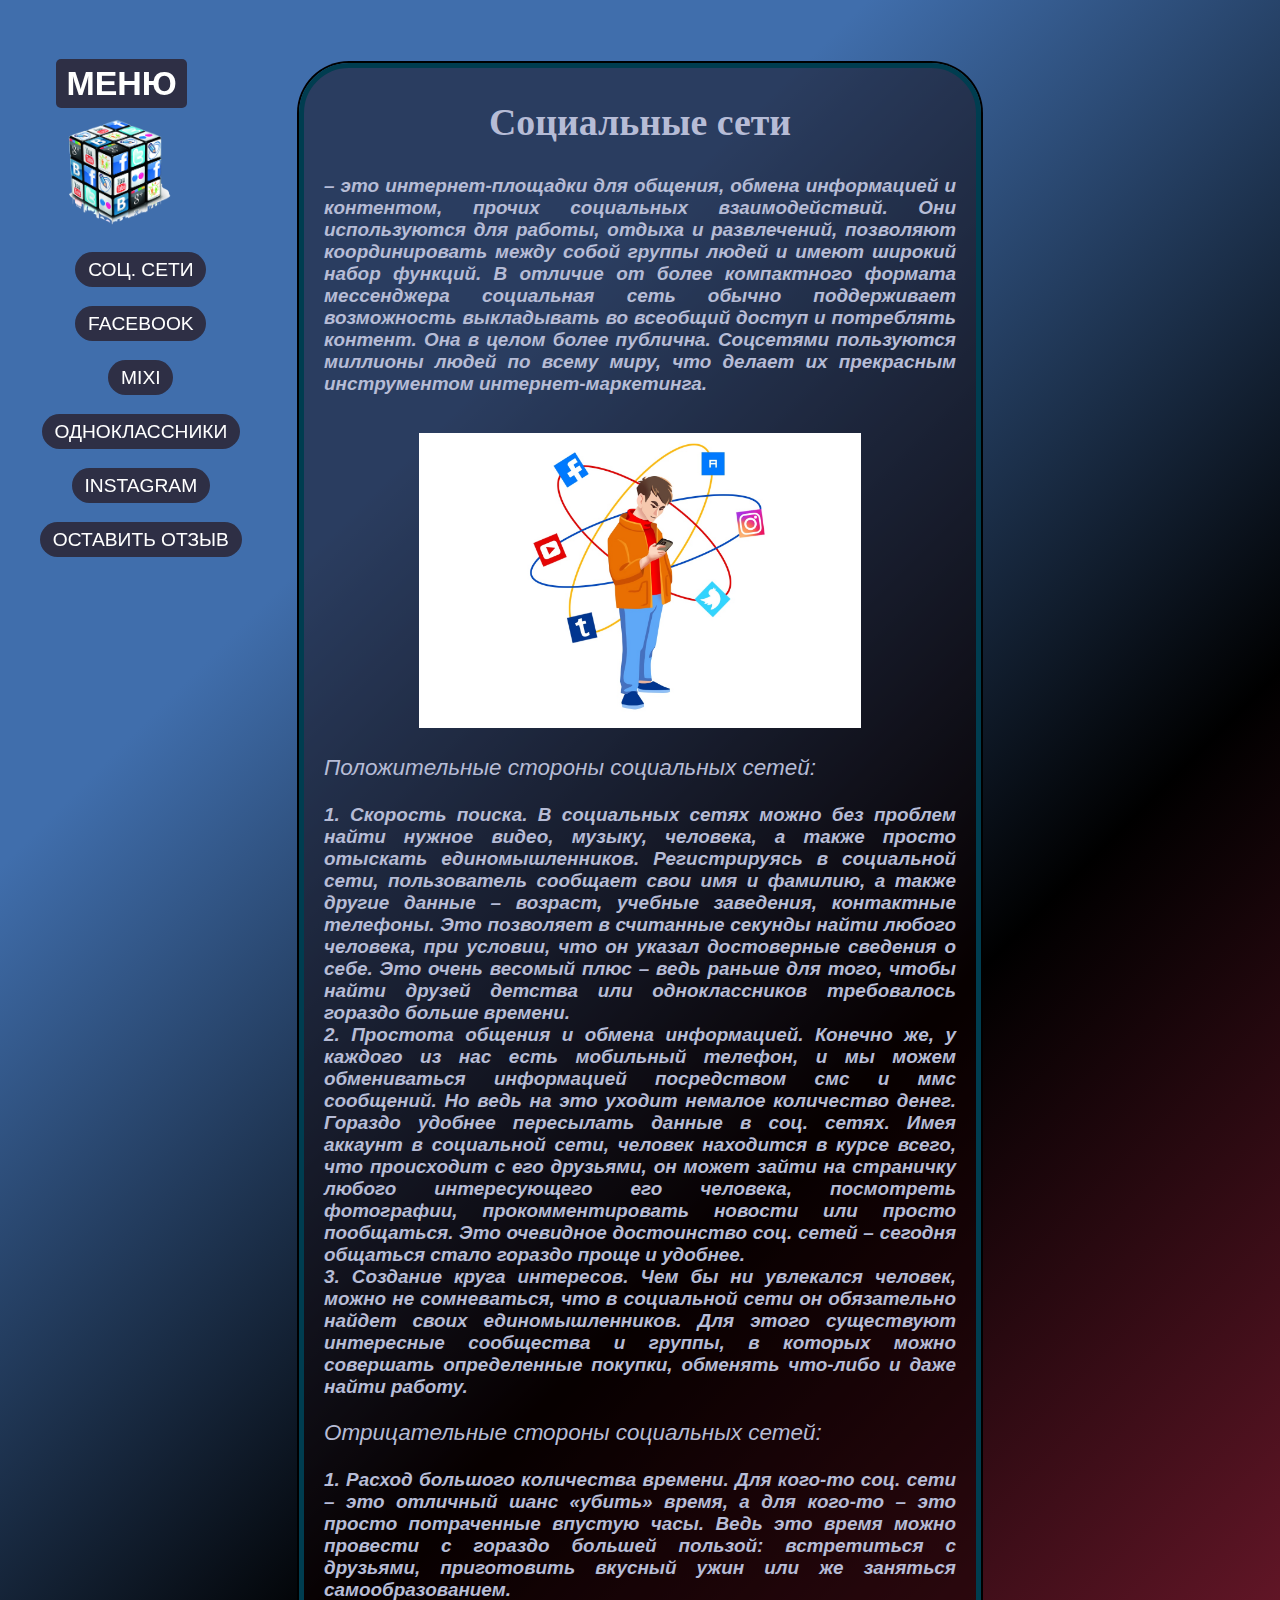
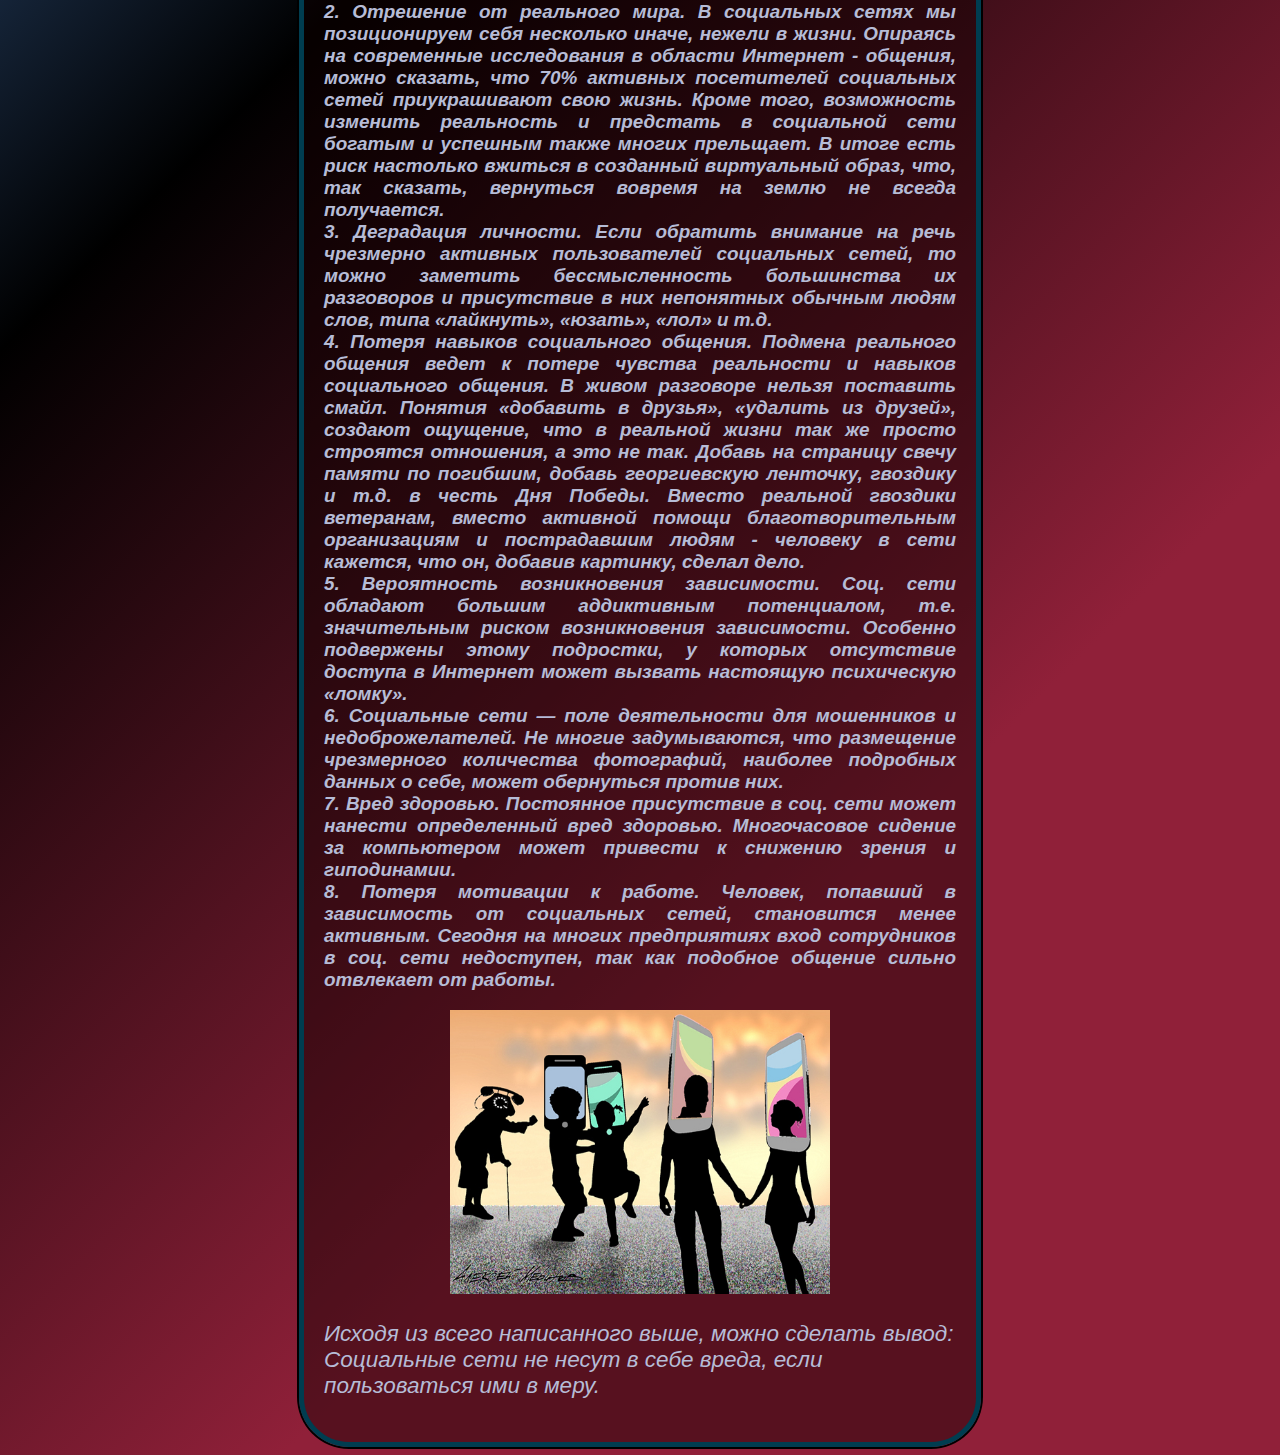
==== index.html @ 776e262f "Add files via upload" ====
<!DOCTYPE html>
    <html>
      <head>
        <link rel="stylesheet" href="CASS.css">
        <title>Социальные сети</title>
        </head>
        
        <body>
          
        
        <div class="menu1"> 
        <h1> Меню </h1>
        <img src="1.png" class="img1">
        </div>
        <div class="menu2">
            <ul class="menu3">
                <li><a href="GLAV.html">Соц. сети</a></li>
                <li><a href="facebook.html">Facebook</a></li>
                <li><a href="mixi.html">Mixi</a></li>
                <li><a href="odnoclassniki.html">Одноклассники</a></li>
                <li><a href="instargram.html">Instagram</a></li>
                <li><a href="otzv.html">Оставить отзыв</a></li>
            </ul>
        </div>
        <div class="content">
          <h2>Социальные сети</h2> 
          <p>– это интернет-площадки для общения, обмена информацией и контентом, прочих социальных взаимодействий. 
          Они используются для работы, отдыха и развлечений, позволяют координировать между собой группы людей и имеют широкий набор функций.
          В отличие от более компактного формата мессенджера социальная сеть обычно поддерживает возможность выкладывать во всеобщий доступ и потреблять контент. 
          Она в целом более публична. Соцсетями пользуются миллионы людей по всему миру, что делает их прекрасным инструментом интернет-маркетинга.
        </p>
        <img src="2.jpg" class="img2">
        <p1>
        <h3>Положительные стороны социальных сетей:</h3>
          
          1. Скорость поиска. В социальных сетях можно без проблем найти нужное видео, музыку, человека, а также просто отыскать единомышленников. Регистрируясь в социальной сети, пользователь сообщает свои имя и фамилию, а также другие данные – возраст, учебные заведения, контактные телефоны. Это позволяет в считанные секунды найти любого человека, при условии, что он указал достоверные сведения о себе. Это очень весомый плюс – ведь раньше для того, чтобы найти друзей детства или одноклассников требовалось гораздо больше времени.<br>
          
          2. Простота общения и обмена информацией. Конечно же, у каждого из нас есть мобильный телефон, и мы можем обмениваться информацией посредством смс и ммс сообщений. Но ведь на это уходит немалое количество денег. Гораздо удобнее пересылать данные в соц. сетях. Имея аккаунт в социальной сети, человек находится в курсе всего, что происходит с его друзьями, он может зайти на страничку любого интересующего его человека, посмотреть фотографии, прокомментировать новости или просто пообщаться. Это очевидное достоинство соц. сетей – сегодня общаться стало гораздо проще и удобнее.<br>
          
          3. Создание круга интересов. Чем бы ни увлекался человек, можно не сомневаться, что в социальной сети он обязательно найдет своих единомышленников. Для этого существуют интересные сообщества и группы, в которых можно совершать определенные покупки, обменять что-либо и даже найти работу.
          
        <h3>Отрицательные стороны социальных сетей:</h3>
          
          1. Расход большого количества времени. Для кого-то соц. сети – это отличный шанс «убить» время, а для кого-то – это просто потраченные впустую часы. Ведь это время можно провести с гораздо большей пользой: встретиться с друзьями, приготовить вкусный ужин или же заняться самообразованием.<br>
          
          2. Отрешение от реального мира. В социальных сетях мы позиционируем себя несколько иначе, нежели в жизни. Опираясь на современные исследования в области Интернет - общения, можно сказать, что 70% активных посетителей социальных сетей приукрашивают свою жизнь. Кроме того, возможность изменить реальность и предстать в социальной сети богатым и успешным также многих прельщает. В итоге есть риск настолько вжиться в созданный виртуальный образ, что, так сказать, вернуться вовремя на землю не всегда получается.<br>
          
          3. Деградация личности. Если обратить внимание на речь чрезмерно активных пользователей социальных сетей, то можно заметить бессмысленность большинства их разговоров и присутствие в них непонятных обычным людям слов, типа «лайкнуть», «юзать», «лол» и т.д.<br>
          
          4. Потеря навыков социального общения. Подмена реального общения ведет к потере чувства реальности и навыков социального общения. В живом разговоре нельзя поставить смайл. Понятия «добавить в друзья», «удалить из друзей», создают ощущение, что в реальной жизни так же просто строятся отношения, а это не так. Добавь на страницу свечу памяти по погибшим, добавь георгиевскую ленточку, гвоздику и т.д. в честь Дня Победы. Вместо реальной гвоздики ветеранам, вместо активной помощи благотворительным организациям и пострадавшим людям - человеку в сети кажется, что он, добавив картинку, сделал дело.<br>
          
          5. Вероятность возникновения зависимости. Соц. сети обладают большим аддиктивным потенциалом, т.е. значительным риском возникновения зависимости. Особенно подвержены этому подростки, у которых отсутствие доступа в Интернет может вызвать настоящую психическую «ломку».<br>
          
          6. Социальные сети — поле деятельности для мошенников и недоброжелателей. Не многие задумываются, что размещение чрезмерного количества фотографий, наиболее подробных данных о себе, может обернуться против них.<br>
          
          7. Вред здоровью. Постоянное присутствие в соц. сети может нанести определенный вред здоровью. Многочасовое сидение за компьютером может привести к снижению зрения и гиподинамии.<br>
          
          8. Потеря мотивации к работе. Человек, попавший в зависимость от социальных сетей, становится менее активным. Сегодня на многих предприятиях вход сотрудников в соц. сети недоступен, так как подобное общение сильно отвлекает от работы.<br>

          <img src="3.jpg" class="img3">
          
          <h3>Исходя из всего написанного выше, можно сделать вывод: Социальные сети не несут в себе вреда, если пользоваться ими в меру.</h3></p1>  
        </div>
        </body>
      </html>
---- CASS.css ----
body {
  background: -webkit-linear-gradient(315deg, rgb(144, 32, 57) 23%, rgb(0, 0, 0) 55%, rgb(64, 110, 172) 80%);
background: -moz-linear-gradient(315deg, rgb(144, 32, 57) 23%, rgb(0, 0, 0) 55%, rgb(64, 110, 172) 80%);
background: linear-gradient(315deg, rgb(144, 32, 57) 23%, rgb(0, 0, 0) 55%, rgb(64, 110, 172) 80%);
}                               /*фон*/
p{
  font-style: italic;
  font-weight: bolder;
  font-size: 2.1vh;
  font-family: Arial;
  color: rgb(182, 188, 214); 
  text-align: justify;
  }                     /*первая часть текста*/
.menu1{
    position: fixed;
    top: 2vh;
    left: 4%;
    text-align: center;
    margin: 4vh auto;
    list-style: none;
    position: fixed;
    font-size: 1.5vw;
    
     
  }                 /*настройка положения меню*/ 
  .menu2{
    position: fixed;
    top: 2vh;
    left: 0%;
    text-align: center;
    margin: 4vh auto;
    list-style: none;
    position: fixed;
    font-size: 1.5vw;
    
     
  } 
  h1{
    font-family: 'Rubik One', sans-serif;
    font-size: 2.65vw;
    text-transform: uppercase;
    background: #2E2F45;
    display: table;
    margin: 4% ;
    color: white;
    border-radius: 5px;
    mix-blend-mode: multiply;
    padding: 5px 10px;
    
  } /*Меню*/
  .menu3{
    list-style: none;
    position: fixed;
    font-size: 1.5vw;
    text-align: center;
    margin: 14% auto; 
  }
  a{text-decoration: none;
    font-family: 'Rubik One', sans-serif;
    font-size: 100%;
    text-transform: uppercase;
    background: #2E2F45;
    display: table;
    margin: 4% auto;
    color: white;
    border-radius: 20px;
    mix-blend-mode: multiply;
    padding: 0.5vw 1vw;
    margin-block-start: 1em;
    margin-block-end: 1em;}                  /*ссылки*/
.img1{
    width: 10vw;
  }               /*меню изображение*/
.img2{
  width: 70%;
    margin: 3% 0 0 15%; 
  }                   /*первое изображение*/
  .img3{
    width: 60%;
    margin: 3% 0 0 20%;
    }                 /*второе изображение*/
  .img4{
    width: 70%;
    margin: 0 0 0 15%;
  }                       /*фейсбук*/
  .img5{
    width: 70%;
    margin: 3% 0 0 15%;

  }
  .img6{
    width: 90%;
  }
  .img7{
    width: 70%;
  }



.content {
  border-radius: 50px;
  box-shadow: 0 0 0 2px;
    border: 5px solid #003d50;
    width: 50%;
    margin-top: 5%;
    margin-left: auto;
    margin-right: auto;
    background-color: #0f000071;
    padding: 0px 20px 20px 20px;
    text-align: justify; 
  }                               /*рамка*/
p1{
    font-style: italic;
    font-weight: bolder;
    font-size: 2.1vh;
    font-family: Arial;
    color: rgb(182, 188, 214);  
  }                           /*вторая часть текста*/
  p2{text-decoration:underline;
    font-weight: 900;
  }                         /*выделения слов*/
h2{
    text-align: center;
    font-size: 4.2vh;
    color: rgb(182, 188, 214);
    font-weight: 600;
  }
h3{
  text-align: left;
    font-size: 2.5vh;
    color: rgb(182, 188, 214);
    font-weight: 400;
}
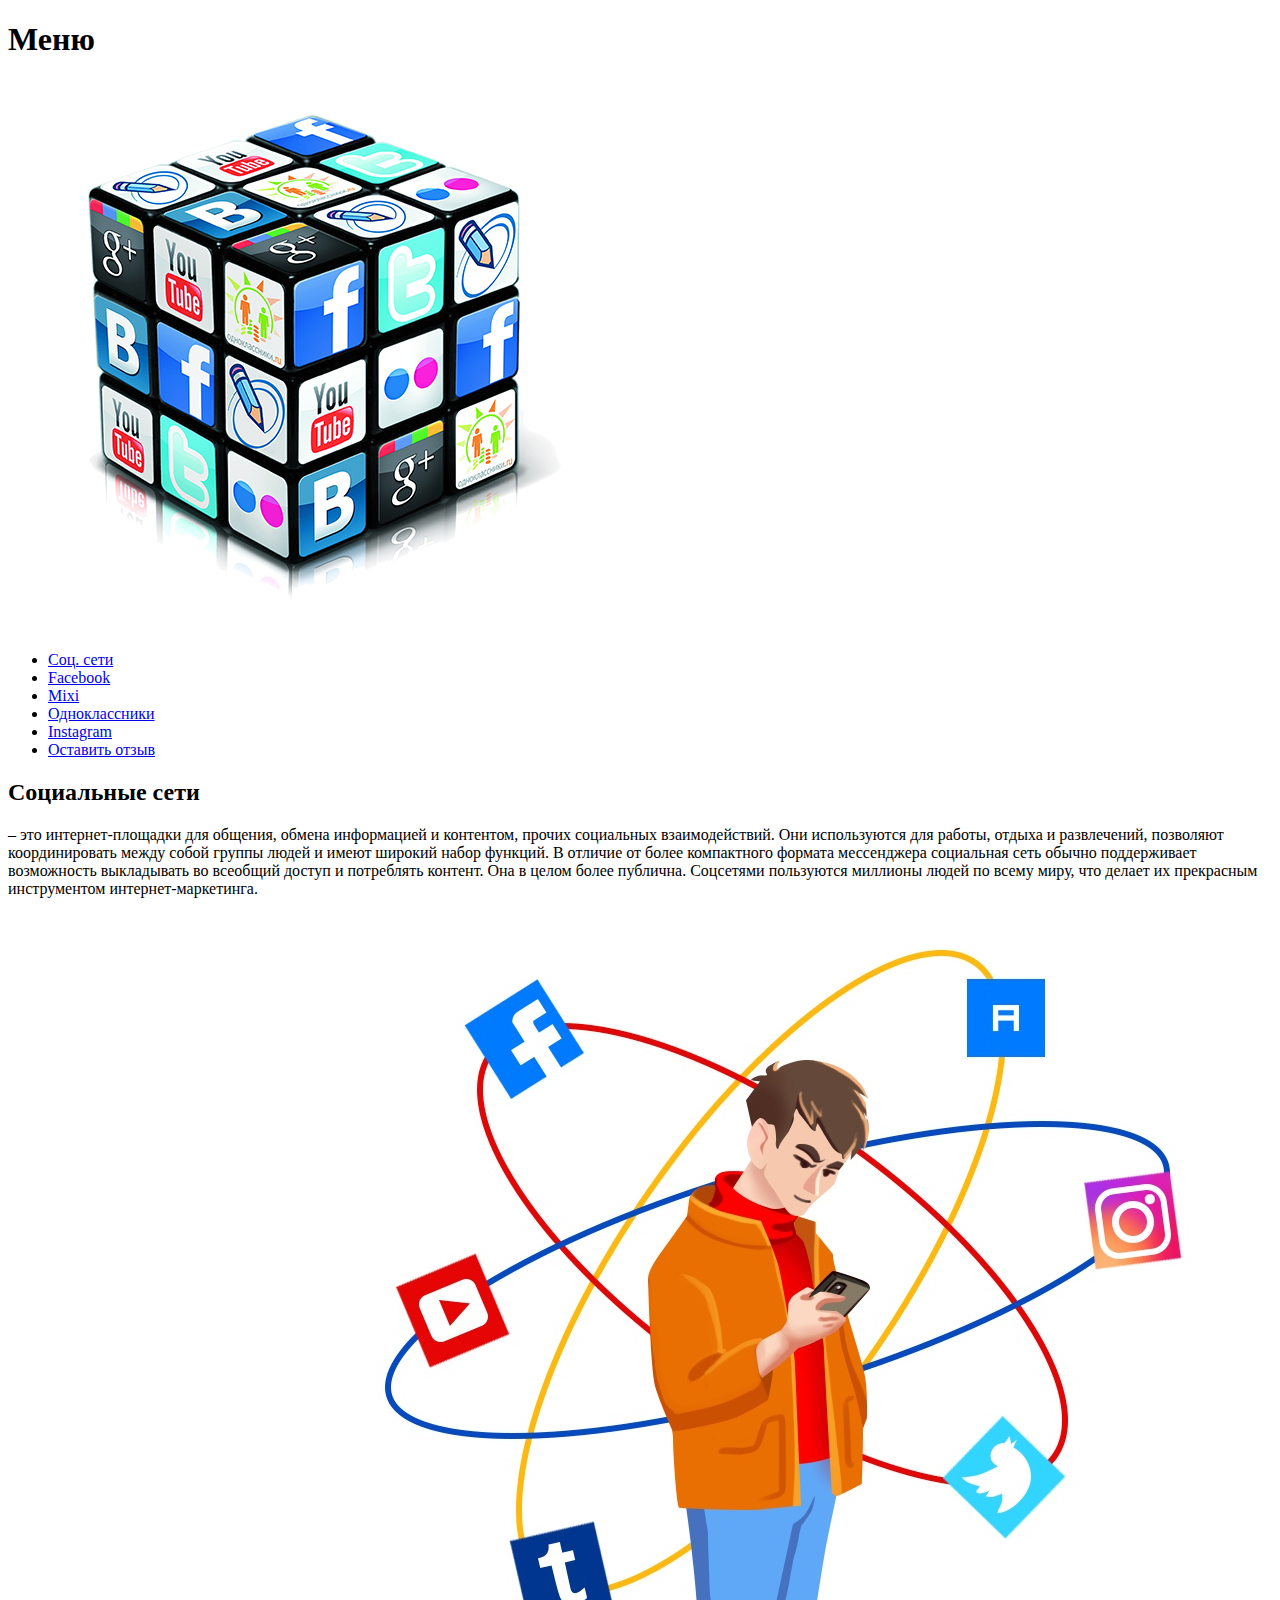
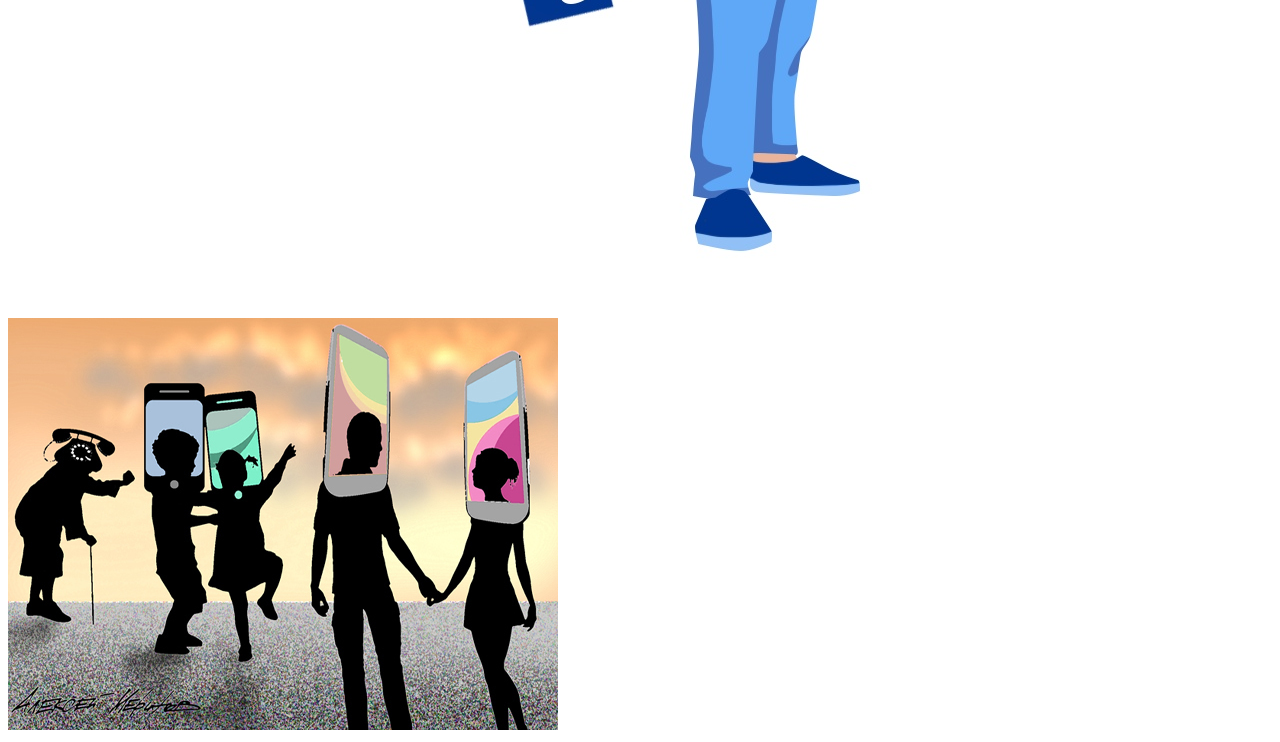
==== commit d8485469: "Add files via upload" ====
--- a/index.html
+++ b/index.html
@@ -1,6 +1,7 @@
 <!DOCTYPE html>
     <html>
       <head>
+		<meta charset="UTF-8"/>
         <link rel="stylesheet" href="CASS.css">
         <title>Социальные сети</title>
         </head>
@@ -14,7 +15,7 @@
         </div>
         <div class="menu2">
             <ul class="menu3">
-                <li><a href="GLAV.html">Соц. сети</a></li>
+                <li><a href="index.html">Соц. сети</a></li>
                 <li><a href="facebook.html">Facebook</a></li>
                 <li><a href="mixi.html">Mixi</a></li>
                 <li><a href="odnoclassniki.html">Одноклассники</a></li>
@@ -30,36 +31,8 @@
           Она в целом более публична. Соцсетями пользуются миллионы людей по всему миру, что делает их прекрасным инструментом интернет-маркетинга.
         </p>
         <img src="2.jpg" class="img2">
-        <p1>
-        <h3>Положительные стороны социальных сетей:</h3>
-          
-          1. Скорость поиска. В социальных сетях можно без проблем найти нужное видео, музыку, человека, а также просто отыскать единомышленников. Регистрируясь в социальной сети, пользователь сообщает свои имя и фамилию, а также другие данные – возраст, учебные заведения, контактные телефоны. Это позволяет в считанные секунды найти любого человека, при условии, что он указал достоверные сведения о себе. Это очень весомый плюс – ведь раньше для того, чтобы найти друзей детства или одноклассников требовалось гораздо больше времени.<br>
-          
-          2. Простота общения и обмена информацией. Конечно же, у каждого из нас есть мобильный телефон, и мы можем обмениваться информацией посредством смс и ммс сообщений. Но ведь на это уходит немалое количество денег. Гораздо удобнее пересылать данные в соц. сетях. Имея аккаунт в социальной сети, человек находится в курсе всего, что происходит с его друзьями, он может зайти на страничку любого интересующего его человека, посмотреть фотографии, прокомментировать новости или просто пообщаться. Это очевидное достоинство соц. сетей – сегодня общаться стало гораздо проще и удобнее.<br>
-          
-          3. Создание круга интересов. Чем бы ни увлекался человек, можно не сомневаться, что в социальной сети он обязательно найдет своих единомышленников. Для этого существуют интересные сообщества и группы, в которых можно совершать определенные покупки, обменять что-либо и даже найти работу.
-          
-        <h3>Отрицательные стороны социальных сетей:</h3>
-          
-          1. Расход большого количества времени. Для кого-то соц. сети – это отличный шанс «убить» время, а для кого-то – это просто потраченные впустую часы. Ведь это время можно провести с гораздо большей пользой: встретиться с друзьями, приготовить вкусный ужин или же заняться самообразованием.<br>
-          
-          2. Отрешение от реального мира. В социальных сетях мы позиционируем себя несколько иначе, нежели в жизни. Опираясь на современные исследования в области Интернет - общения, можно сказать, что 70% активных посетителей социальных сетей приукрашивают свою жизнь. Кроме того, возможность изменить реальность и предстать в социальной сети богатым и успешным также многих прельщает. В итоге есть риск настолько вжиться в созданный виртуальный образ, что, так сказать, вернуться вовремя на землю не всегда получается.<br>
-          
-          3. Деградация личности. Если обратить внимание на речь чрезмерно активных пользователей социальных сетей, то можно заметить бессмысленность большинства их разговоров и присутствие в них непонятных обычным людям слов, типа «лайкнуть», «юзать», «лол» и т.д.<br>
-          
-          4. Потеря навыков социального общения. Подмена реального общения ведет к потере чувства реальности и навыков социального общения. В живом разговоре нельзя поставить смайл. Понятия «добавить в друзья», «удалить из друзей», создают ощущение, что в реальной жизни так же просто строятся отношения, а это не так. Добавь на страницу свечу памяти по погибшим, добавь георгиевскую ленточку, гвоздику и т.д. в честь Дня Победы. Вместо реальной гвоздики ветеранам, вместо активной помощи благотворительным организациям и пострадавшим людям - человеку в сети кажется, что он, добавив картинку, сделал дело.<br>
-          
-          5. Вероятность возникновения зависимости. Соц. сети обладают большим аддиктивным потенциалом, т.е. значительным риском возникновения зависимости. Особенно подвержены этому подростки, у которых отсутствие доступа в Интернет может вызвать настоящую психическую «ломку».<br>
-          
-          6. Социальные сети — поле деятельности для мошенников и недоброжелателей. Не многие задумываются, что размещение чрезмерного количества фотографий, наиболее подробных данных о себе, может обернуться против них.<br>
-          
-          7. Вред здоровью. Постоянное присутствие в соц. сети может нанести определенный вред здоровью. Многочасовое сидение за компьютером может привести к снижению зрения и гиподинамии.<br>
-          
-          8. Потеря мотивации к работе. Человек, попавший в зависимость от социальных сетей, становится менее активным. Сегодня на многих предприятиях вход сотрудников в соц. сети недоступен, так как подобное общение сильно отвлекает от работы.<br>
-
-          <img src="3.jpg" class="img3">
-          
-          <h3>Исходя из всего написанного выше, можно сделать вывод: Социальные сети не несут в себе вреда, если пользоваться ими в меру.</h3></p1>  
+        <img src="3.jpg" class="img3">
+        
         </div>
         </body>
       </html>